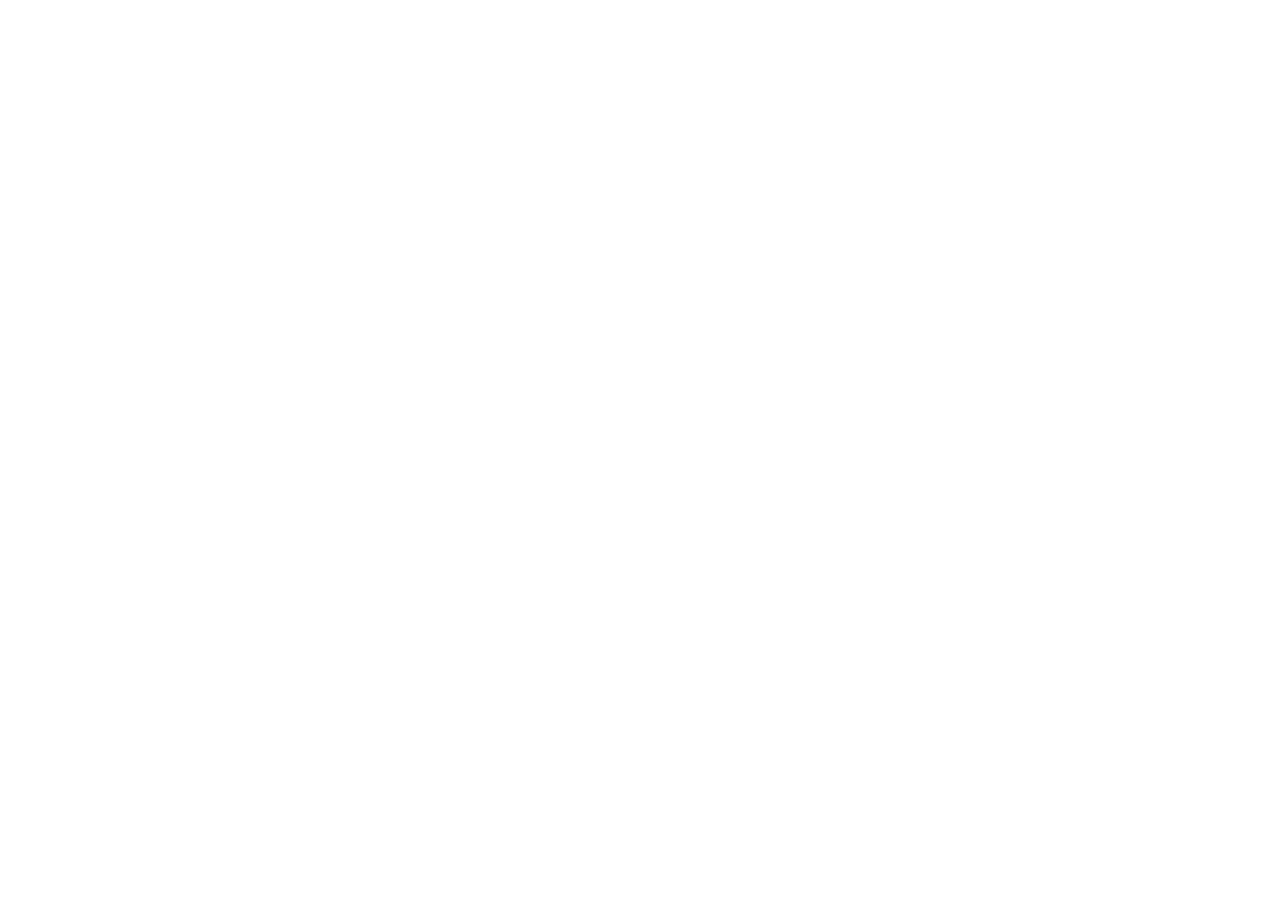
==== lesson5/index.html @ 4db8508d "first com" ====
<!doctype html>
<html lang="en">
<head>
    <meta charset="UTF-8">
    <meta name="viewport"
          content="width=device-width, user-scalable=no, initial-scale=1.0, maximum-scale=1.0, minimum-scale=1.0">
    <meta http-equiv="X-UA-Compatible" content="ie=edge">
    <title>Document</title>
</head>
<body>

</body>
</html>
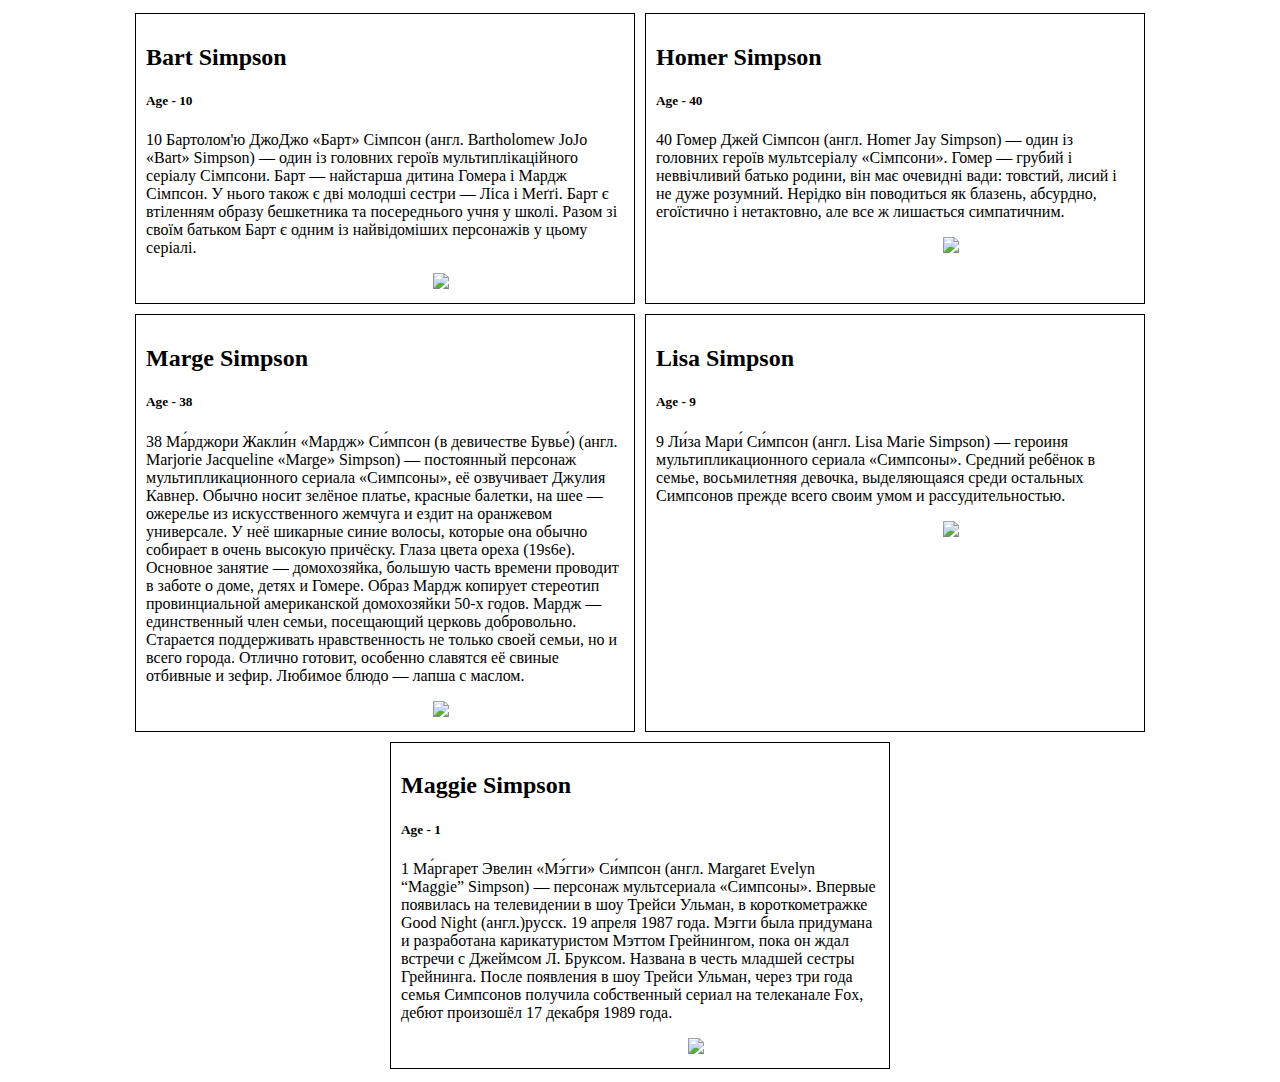
==== commit eaf4d9d0: "DOM" ====
--- a/lesson5/index.html
+++ b/lesson5/index.html
@@ -6,8 +6,10 @@
           content="width=device-width, user-scalable=no, initial-scale=1.0, maximum-scale=1.0, minimum-scale=1.0">
     <meta http-equiv="X-UA-Compatible" content="ie=edge">
     <title>Document</title>
+    <link rel="stylesheet" href="style.css">
 </head>
 <body>
-
+<div class='members'></div>
+<script src="main.js"></script>
 </body>
 </html>--- a/lesson5/style.css
+++ b/lesson5/style.css
@@ -0,0 +1,21 @@
+.members {
+    display: flex;
+    justify-content: center;
+    align-content: center;
+    flex-wrap: wrap;
+}
+
+.member {
+    border: 1px solid black;
+    width: 500px;
+    margin: 5px;
+    box-sizing: border-box;
+    padding: 10px;
+    position: relative;
+}
+
+img {
+    width: 150px;
+    position: relative;
+    left: 60%;
+}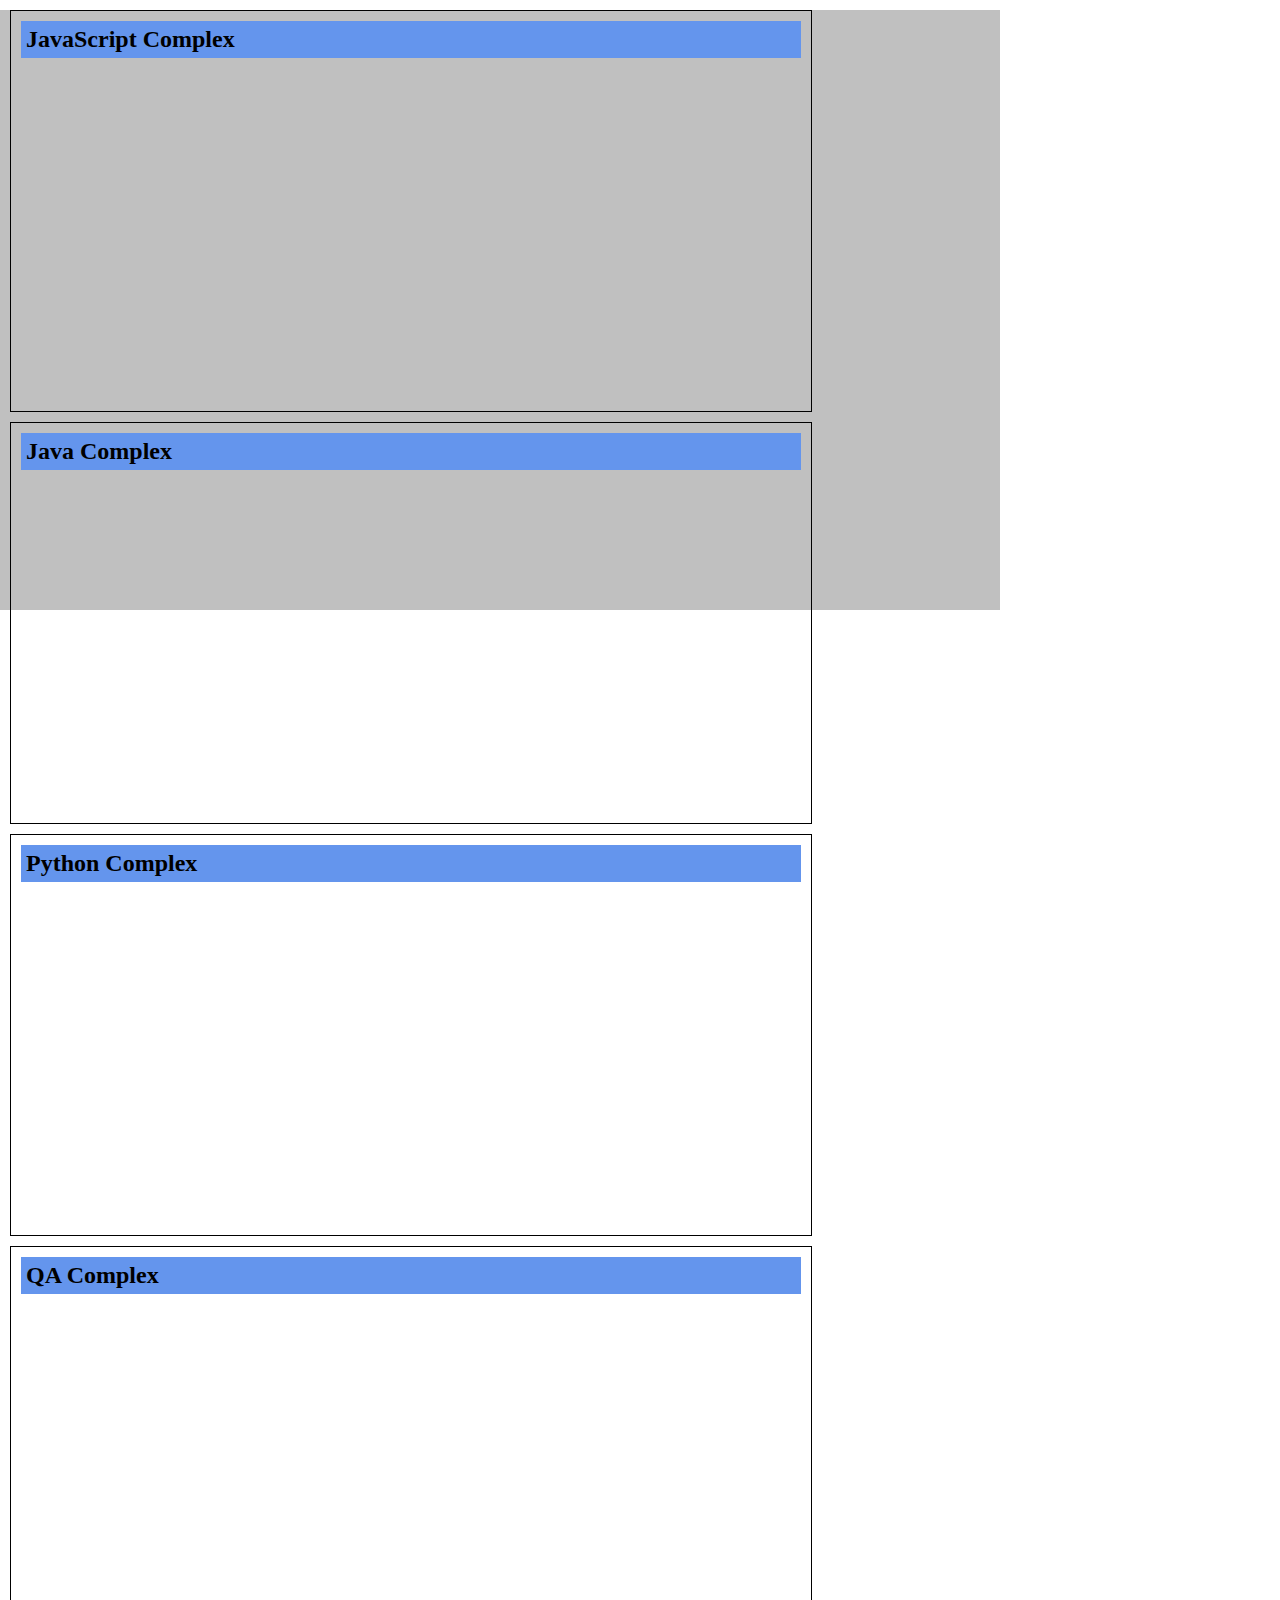
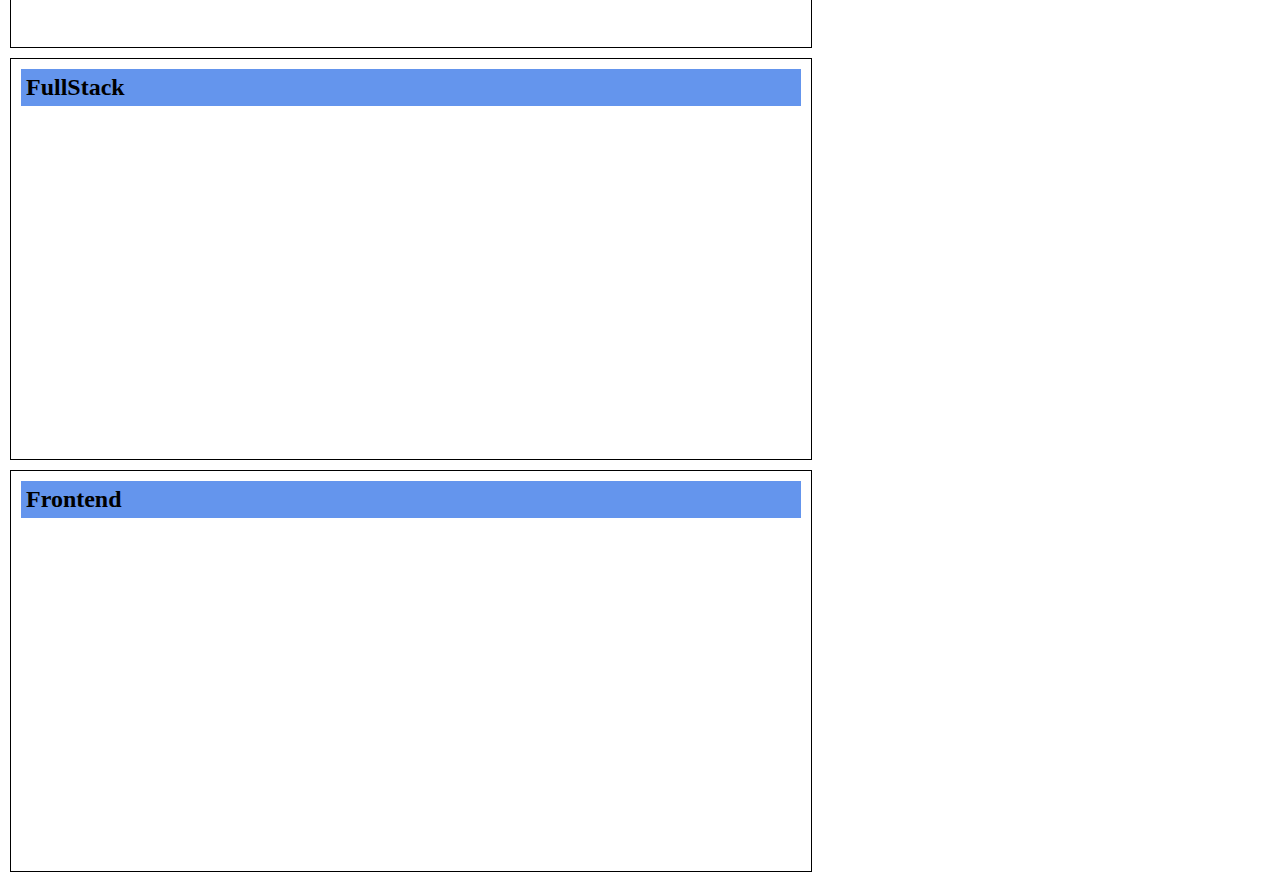
==== commit d91fd457: "DOM1" ====
--- a/lesson5/index.html
+++ b/lesson5/index.html
@@ -7,9 +7,13 @@
     <meta http-equiv="X-UA-Compatible" content="ie=edge">
     <title>Document</title>
     <link rel="stylesheet" href="style.css">
+    <link rel="stylesheet" href="courses.css">
 </head>
 <body>
 <div class='members'></div>
+<div class="father">
+
+</div>
 <script src="main.js"></script>
 </body>
 </html>--- a/lesson5/courses.css
+++ b/lesson5/courses.css
@@ -0,0 +1,29 @@
+body{
+    margin: 0;
+}
+.father {
+    width: 1000px;
+    height: 600px;
+    background: silver;
+    margin: 0;
+
+}
+
+.course {
+    margin: 10px;
+    border: 1px solid black;
+    width: 800px;
+    height: 400px;
+}
+#course-0{
+
+
+}
+
+h2 {
+    background: cornflowerblue;
+box-sizing: border-box;
+    padding: 5px;
+    margin: 10px;
+
+}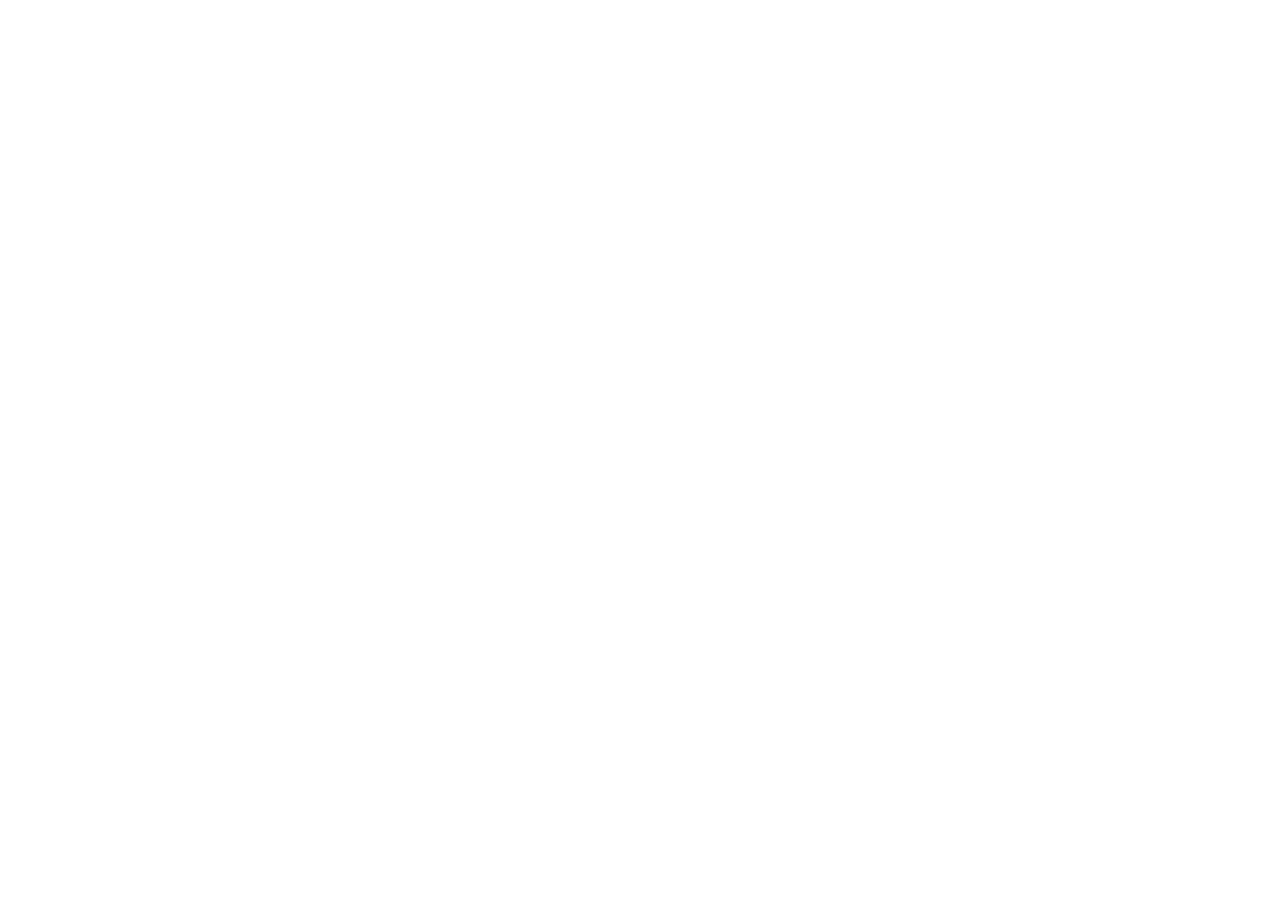
==== commit c4de8ad1: "DOM3" ====
--- a/lesson5/index.html
+++ b/lesson5/index.html
@@ -10,6 +10,7 @@
     <link rel="stylesheet" href="courses.css">
 </head>
 <body>
+<ul class="menu"></ul>
 <div class='members'></div>
 <div class="father">
 
--- a/lesson5/courses.css
+++ b/lesson5/courses.css
@@ -2,10 +2,14 @@
     margin: 0;
 }
 .father {
-    width: 1000px;
-    height: 600px;
+    /*width: 1000px;*/
+    /*height: 600px;*/
+    display: flex;
+    justify-content: center;
+    flex-wrap: wrap;
     background: silver;
     margin: 0;
+
 
 }
 
@@ -13,17 +17,53 @@
     margin: 10px;
     border: 1px solid black;
     width: 800px;
-    height: 400px;
+    background: #466293;
+    display: flex;
+    justify-content: space-between;
+    align-items: flex-start;
+    flex-wrap: wrap;
+    position: relative;
 }
 #course-0{
 
 
 }
 
-h2 {
+h2{
     background: cornflowerblue;
-box-sizing: border-box;
-    padding: 5px;
     margin: 10px;
+    width: 800px;
+    height: 50px;
+    box-sizing: border-box;
+    padding: 10px;
 
-}+
+
+}
+
+
+.right {
+    background: cornflowerblue;
+    width: 500px;
+    height: 40px;
+    margin: 10px ;
+    box-sizing: border-box;
+    padding: 10px;
+}
+
+.left {
+    background: cornflowerblue;
+    width: 260px;
+    height: 40px;
+    margin: 10px ;
+    box-sizing: border-box;
+    padding: 10px;
+}
+
+.lishka {
+    width: 780px;
+    background: cornflowerblue;
+    margin: 10px ;
+    box-sizing: border-box;
+    padding: 25px;
+}
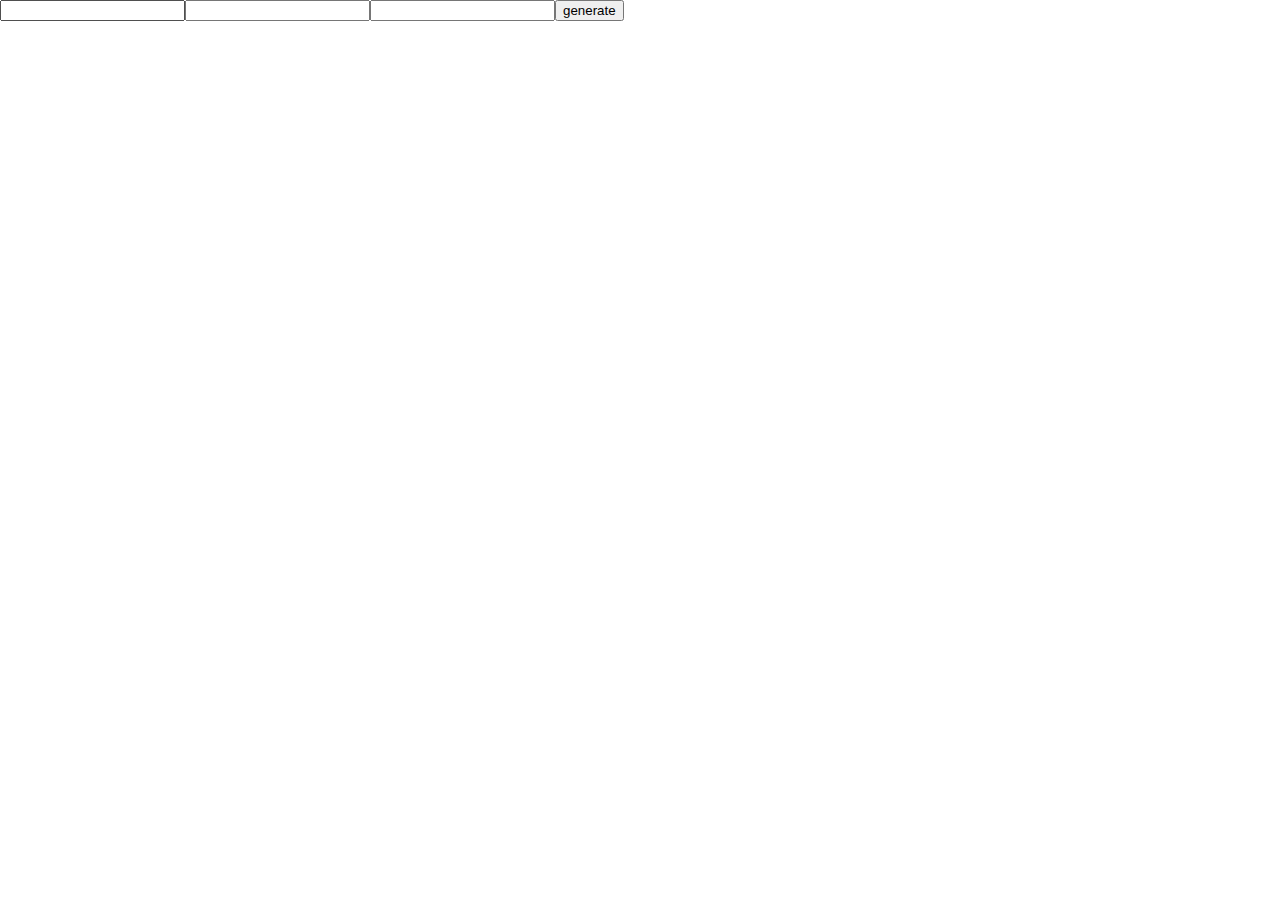
==== commit 5e798105: "DOM4" ====
--- a/lesson5/index.html
+++ b/lesson5/index.html
@@ -10,11 +10,11 @@
     <link rel="stylesheet" href="courses.css">
 </head>
 <body>
+<script src="main.js"></script>
 <ul class="menu"></ul>
 <div class='members'></div>
 <div class="father">
 
 </div>
-<script src="main.js"></script>
 </body>
 </html>